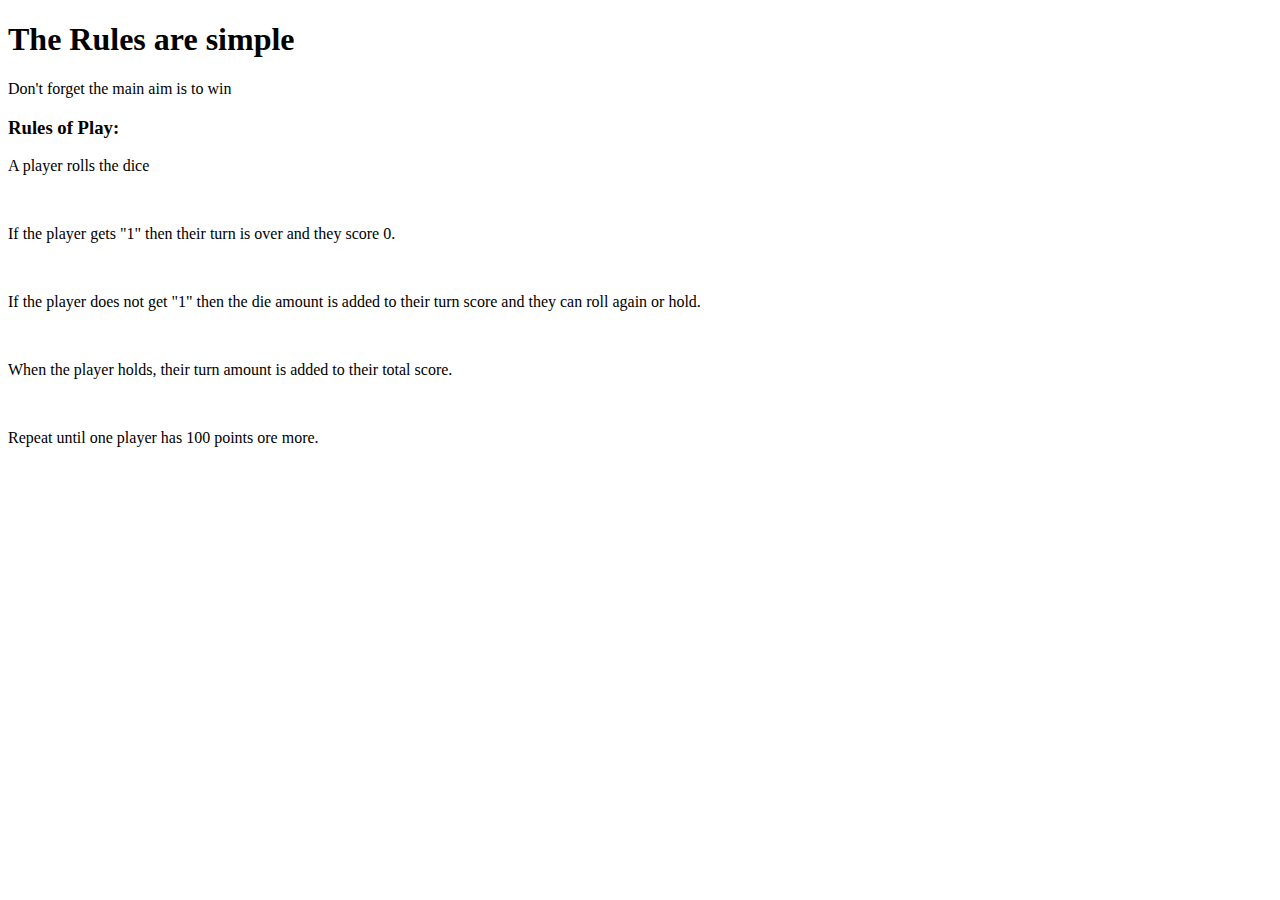
==== index1.html @ 168a02e1 "just made my index1.html which is a page describing how to play pig dice" ====
<!DOCTYPE html>
<html lang="en" dir="ltr">
  <head>
    <meta charset="utf-8">
    <title>How To Play Pig Dice</title>
    <meta name="viewport" content="width=device-width, initial-scale=1.0">
    <link rel="stylesheet" href="css/bootstrap.css" type="text/css">
    <link rel="stylesheet" href="css/styles.css" type="text/css">

  </head>
  <body class="body1">
    <div class ="container">
    <div class ="jumbotron">
    <h1 class ="rules">The Rules are simple </h1>
    <p>Don't forget the main aim is to win</p>


      <h3 id="rules">Rules of Play:</h3>

        <p>A player rolls the dice</p>
        <br>
        <p>If the player gets "1" then their turn is over and they score 0.</p>
        <br>
        <p>If the player does not get "1" then the die amount is added to their turn score and they can roll again or hold.</p>
         <br>
        <p>When the player holds, their turn amount is added to their total score.</p>
        <br>
        <p>Repeat until one player has 100 points ore more.</p>
        <br>


  </div>
  </div>

  </body>
</html>
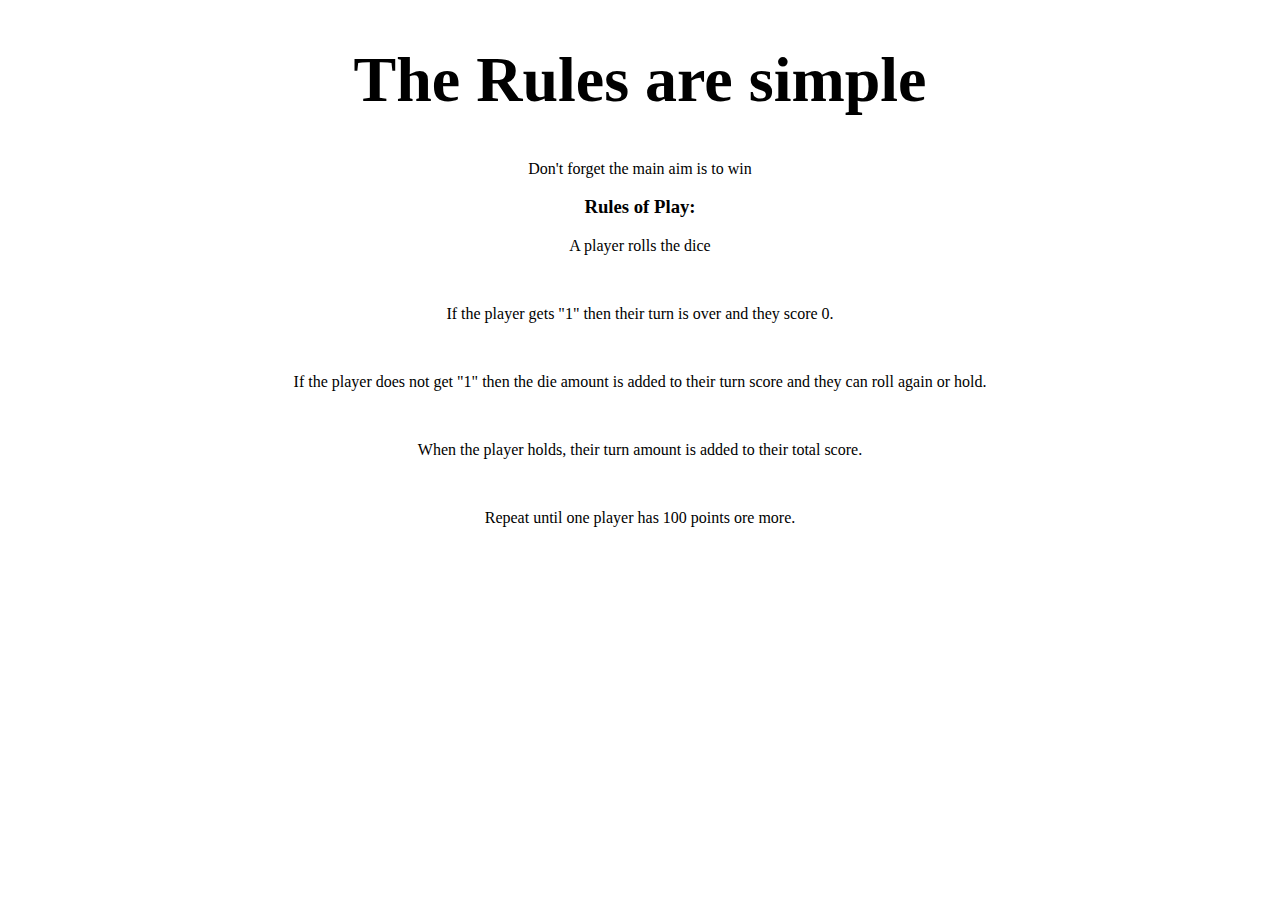
==== commit ac57fe01: "added scripts,js in my js folder" ====
--- a/index1.html
+++ b/index1.html
@@ -8,7 +8,7 @@
     <link rel="stylesheet" href="css/styles.css" type="text/css">
 
   </head>
-  <body class="body1">
+  <body >
     <div class ="container">
     <div class ="jumbotron">
     <h1 class ="rules">The Rules are simple </h1>
--- a/css/styles.css
+++ b/css/styles.css
@@ -0,0 +1,21 @@
+.container{
+  text-align: center;
+  width: 80%;
+  margin:30px auto;
+}
+
+.dice{
+  display: inline-block;
+}
+body{
+
+  font-family: 'Cinzel', serif;
+}
+h1{
+  font-size: 4rem;
+  text-shadow: 5px black;
+  font-family: 'Shadows Into Light', cursive;
+}
+img{
+  width: 80%;
+}
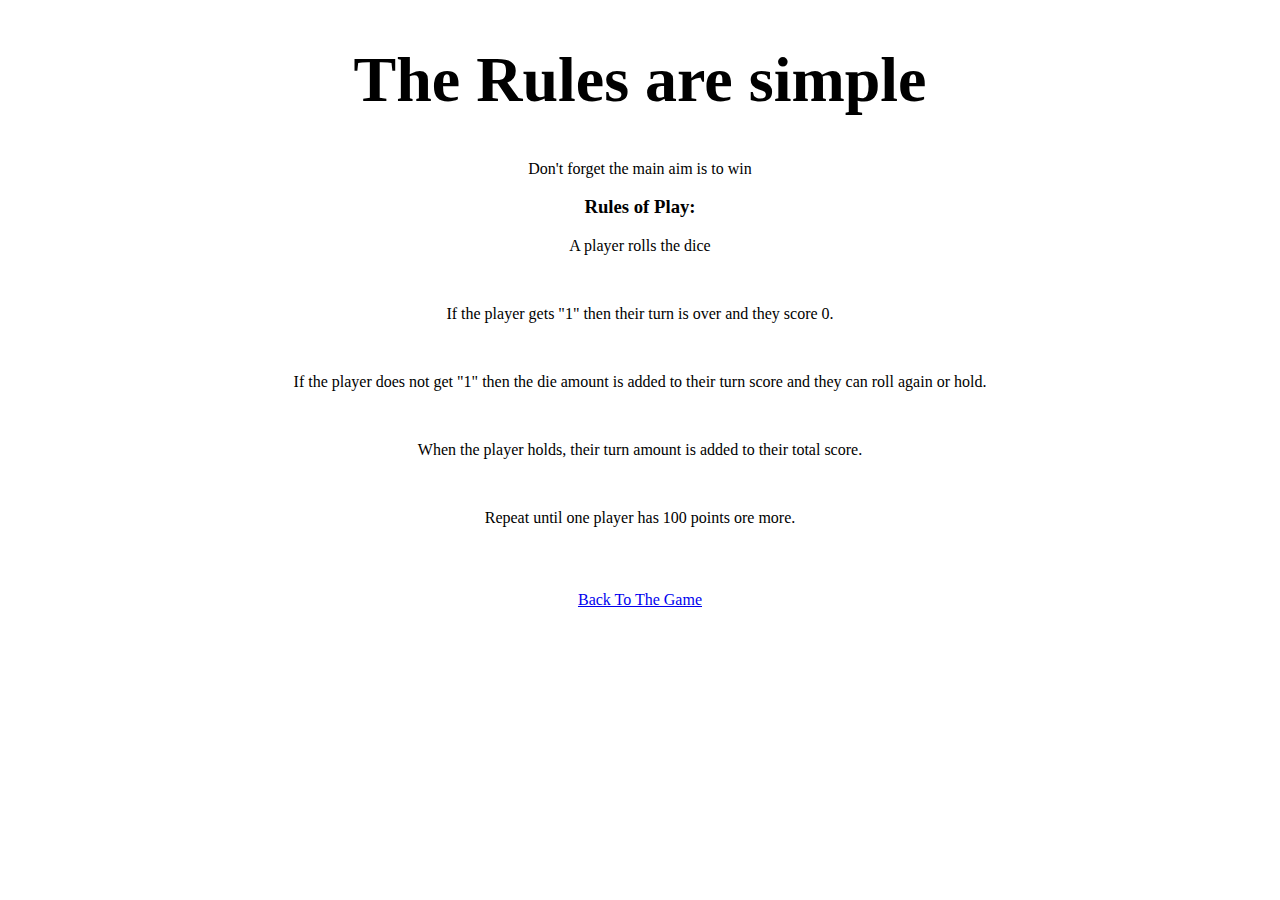
==== commit 13b97a77: "made an anchor tag in my two other html pages" ====
--- a/index1.html
+++ b/index1.html
@@ -8,7 +8,7 @@
     <link rel="stylesheet" href="css/styles.css" type="text/css">
 
   </head>
-  <body >
+  <body class ="body1" >
     <div class ="container">
     <div class ="jumbotron">
     <h1 class ="rules">The Rules are simple </h1>
@@ -31,6 +31,15 @@
 
   </div>
   </div>
+  <div id ="back">
+  <nav class="navbar navbar-dark primary-color">
+
+      <a class="navbar-brand" href="index.html">Back To The Game</a>
+
+
+
+  </nav>
+</div>
 
   </body>
 </html>
--- a/css/styles.css
+++ b/css/styles.css
@@ -19,3 +19,7 @@
 img{
   width: 80%;
 }
+
+#back{
+  text-align: center;
+}
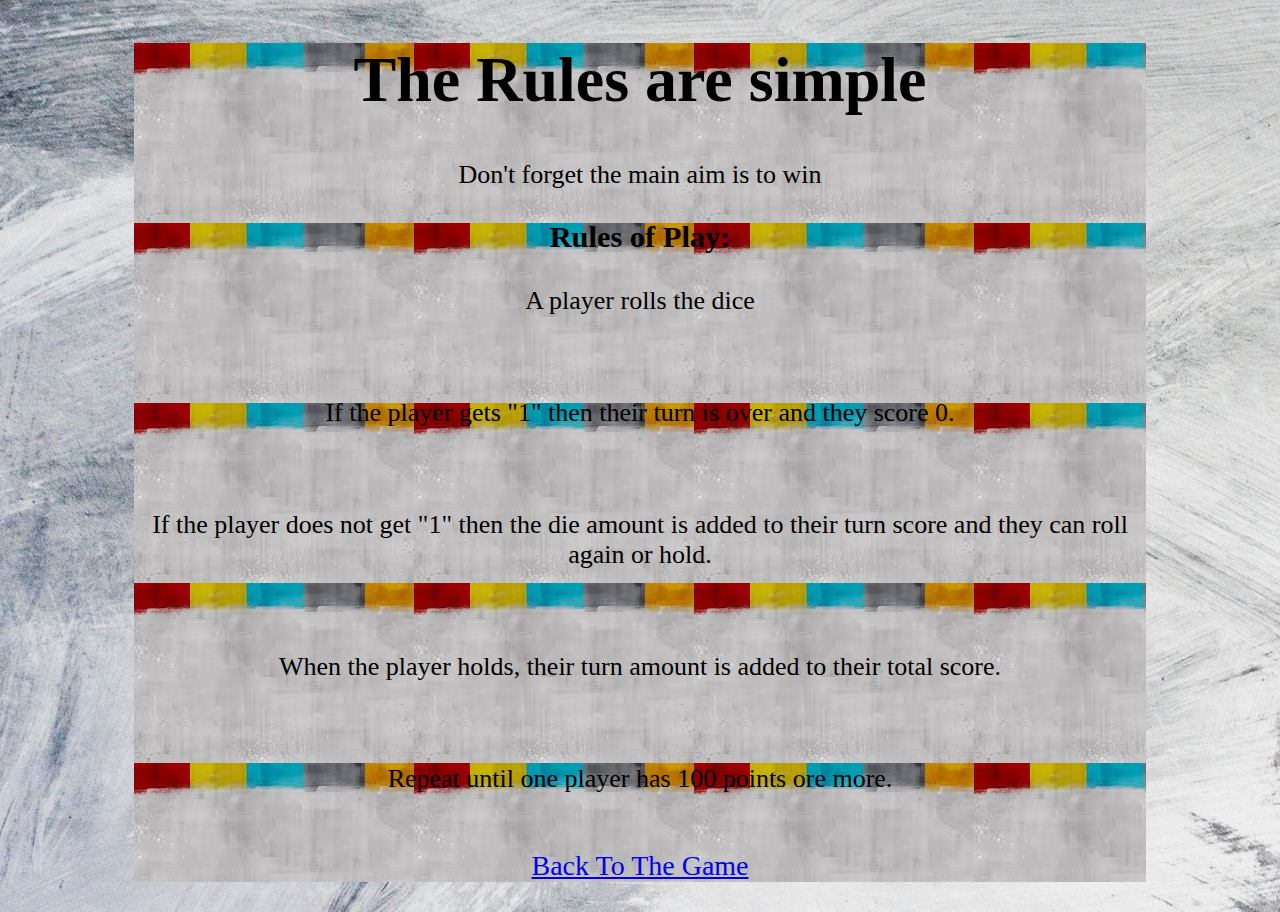
==== commit b17ebb13: "made an alert for winner" ====
--- a/index1.html
+++ b/index1.html
@@ -11,6 +11,7 @@
   <body class ="body1" >
     <div class ="container">
     <div class ="jumbotron">
+
     <h1 class ="rules">The Rules are simple </h1>
     <p>Don't forget the main aim is to win</p>
 
@@ -27,19 +28,15 @@
         <br>
         <p>Repeat until one player has 100 points ore more.</p>
         <br>
+        <div id ="back">
+        <nav class="navbar navbar-dark primary-color">
 
+            <a class="navbar-brand" href="index.html">Back To The Game</a>
+       </nav>
+       </div>
 
-  </div>
-  </div>
-  <div id ="back">
-  <nav class="navbar navbar-dark primary-color">
-
-      <a class="navbar-brand" href="index.html">Back To The Game</a>
-
-
-
-  </nav>
-</div>
+    </div>
+    </div>
 
   </body>
 </html>
--- a/css/styles.css
+++ b/css/styles.css
@@ -2,6 +2,7 @@
   text-align: center;
   width: 80%;
   margin:30px auto;
+
 }
 
 .dice{
@@ -10,6 +11,7 @@
 body{
 
   font-family: 'Cinzel', serif;
+
 }
 h1{
   font-size: 4rem;
@@ -22,4 +24,27 @@
 
 #back{
   text-align: center;
+  font-size: 28px;
 }
+.body1{
+  background-image: url(..//images/damn.jpg);
+
+}
+.container{
+  background-image: url(..//images/waah.jpeg);
+  font-size:26px;
+}
+.body2{
+  background-image: url(..//images/damn.jpg);
+}
+body{
+  background-image: url(..//images/damn.jpg);
+}
+#refresh{
+
+  font-size: 40px;
+  color: #b30000;
+
+  top: 50%;
+  left: 50%;
+}
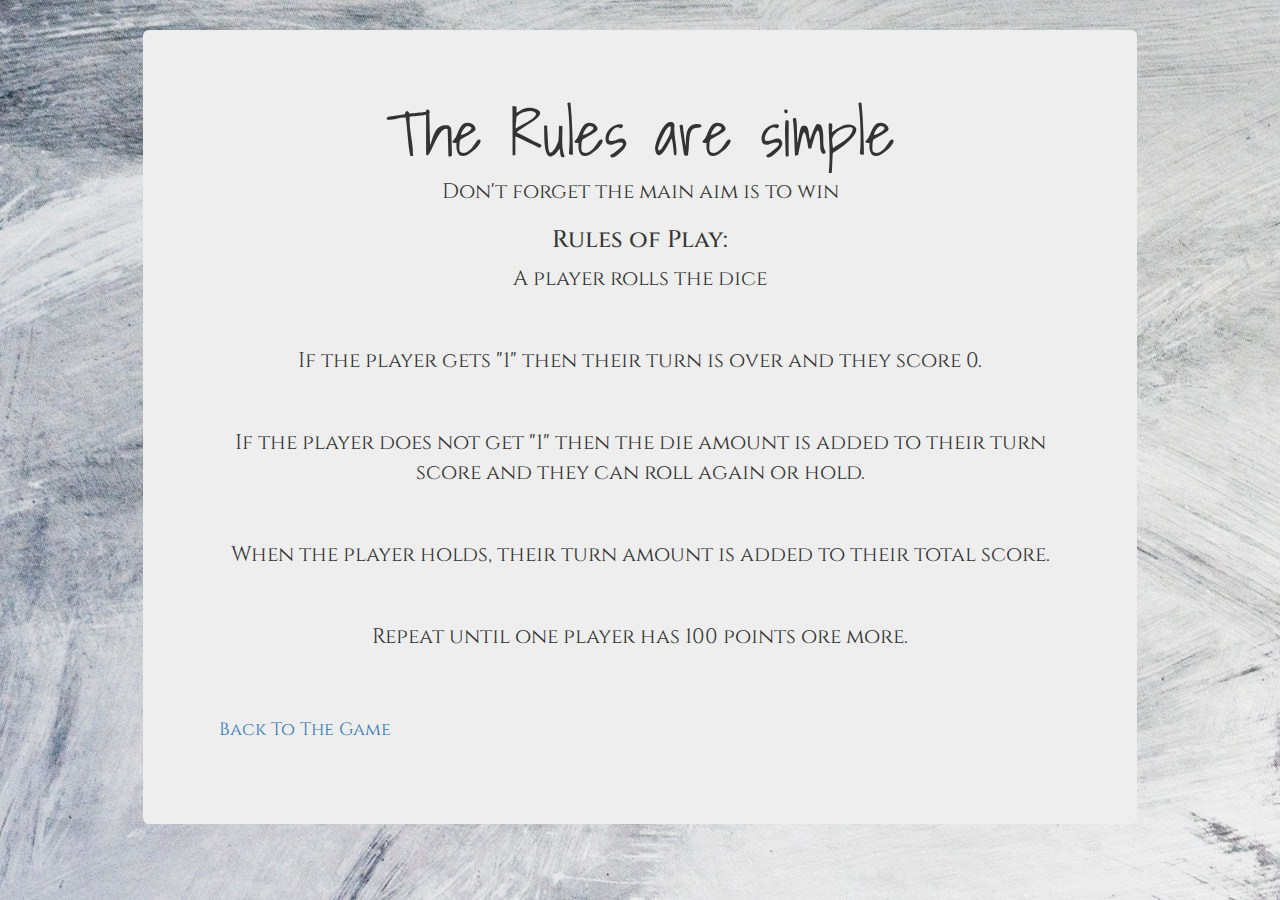
==== commit da594a82: "link the seconf js file" ====
--- a/index1.html
+++ b/index1.html
@@ -6,9 +6,11 @@
     <meta name="viewport" content="width=device-width, initial-scale=1.0">
     <link rel="stylesheet" href="css/bootstrap.css" type="text/css">
     <link rel="stylesheet" href="css/styles.css" type="text/css">
+    <link href="https://fonts.googleapis.com/css?family=Cinzel|Shadows+Into+Light" rel="stylesheet">
 
   </head>
-  <body class ="body1" >
+
+   <body class ="body1" >
     <div class ="container">
     <div class ="jumbotron">
 
--- a/css/styles.css
+++ b/css/styles.css
@@ -2,7 +2,6 @@
   text-align: center;
   width: 80%;
   margin:30px auto;
-
 }
 
 .dice{
@@ -11,7 +10,6 @@
 body{
 
   font-family: 'Cinzel', serif;
-
 }
 h1{
   font-size: 4rem;
@@ -28,14 +26,15 @@
 }
 .body1{
   background-image: url(..//images/damn.jpg);
-
+  font-family: 'Cinzel', serif;
 }
 .container{
-  background-image: url(..//images/waah.jpeg);
+
   font-size:26px;
 }
 .body2{
   background-image: url(..//images/damn.jpg);
+  font-family: 'Cinzel', serif;
 }
 body{
   background-image: url(..//images/damn.jpg);
